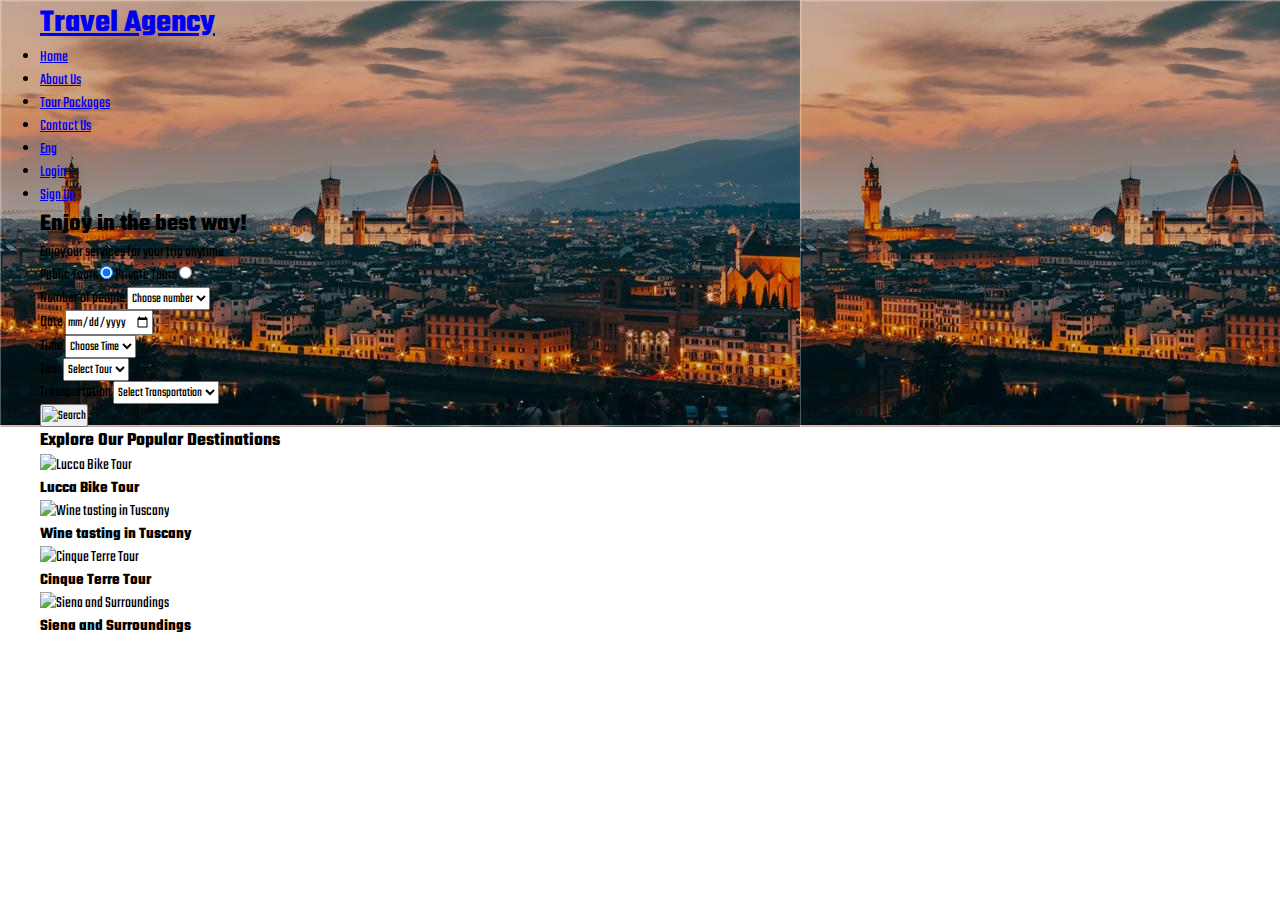
==== index.html @ 4e0f56a0 "4ta" ====
<!DOCTYPE html>
<html>
<head>
    <title>Travel Agency</title>
    <link rel="stylesheet" href="index.css">
    <link rel="preconnect" href="https://fonts.googleapis.com">
    <link rel="preconnect" href="https://fonts.gstatic.com" crossorigin>
    <link href="https://fonts.googleapis.com/css2?family=Teko:wght@300..700&display=swap" rel="stylesheet">
</head>
<body>
    <div id="background">    
    <header>
        <div class="container">
            <h1><a href="#">Travel Agency</a></h1>
            <nav>
                <ul>
                    <li><a href="#">Home</a></li>
                    <li><a href="#">About Us</a></li>
                    <li><a href="#">Tour Packages</a></li>
                    <li><a href="#">Contact Us</a></li>
                    <li><a href="#">Eng</a></li>
                    <li><a href="#">Login</a></li>
                    <li><a href="#" class="signup">Sign Up</a></li>
                </ul>
            </nav>
        </div>
    </header>

    <section class="hero">
        <div class="container">
            <h2>Enjoy in the best way!</h2>
            <p>Enjoy our services for your trip anytime</p>
            <div class="search-bar">
                <div class="search-option">
                    <label for="tour-type">Public Tours</label>
                    <input type="radio" name="tour-type" id="tour-type" checked>
                    <label for="tour-type">Private Tours</label>
                    <input type="radio" name="tour-type" id="tour-type"> 
                </div>
                <div class="search-option">
                    <label for="people">Number of people</label>
                    <select id="people">
                        <option value="">Choose number</option>
                    </select>
                </div>
                <div class="search-option">
                    <label for="date">Date</label>
                    <input type="date" id="date">
                </div>
                <div class="search-option">
                    <label for="time">Time</label>
                    <select id="time">
                        <option value="">Choose Time</option>
                    </select>
                </div>
                <div class="search-option">
                    <label for="tour">Tour</label>
                    <select id="tour">
                        <option value="">Select Tour</option>
                    </select>
                </div>
                <div class="search-option">
                    <label for="transport">Transportation</label>
                    <select id="transport">
                        <option value="">Select Transportation</option>
                    </select>
                </div>
                <button type="submit"><img src="search-icon.png" alt="Search"></button> 
            </div>
        </div>
    </section>
</div>

    <section class="destinations">
        <div class="container">
            <h3>Explore Our Popular Destinations</h3>
            <div class="destination-grid">
                <div class="destination">
                    <img src="lucca-bike-tour.jpg" alt="Lucca Bike Tour">
                    <h4>Lucca Bike Tour</h4>
                </div>
                <div class="destination">
                    <img src="wine-tasting.jpg" alt="Wine tasting in Tuscany">
                    <h4>Wine tasting in Tuscany</h4>
                </div>
                <div class="destination">
                    <img src="cinque-terre.jpg" alt="Cinque Terre Tour">
                    <h4>Cinque Terre Tour</h4>
                </div>
                <div class="destination">
                    <img src="siena.jpg" alt="Siena and Surroundings">
                    <h4>Siena and Surroundings</h4>
                </div>
            </div>
        </div>
    </section>

    <footer>
        </footer>
</body>
</html>
---- index.css ----
@import url('https://fonts.googleapis.com/css2?family=Teko:wght@300..700&display=swap');
*{
    padding: 0;
    margin: 0;
}

#background{
    background-image: url("img/background.png");
    background-size: auto;
    
}
 *{
    font-family: "Teko", sans-serif;
    font-optical-sizing: auto;
    font-weight: <weight>;
    font-style: normal;
  }

*body {
    font-family: 'Teko', sans-serif;
    margin: 0;
}
.background{
    background-image: url('img\background.png');
    background-image: url('C:\Users\Estudiantes\Desktop\Carlos Velásquez 3rd year\Tuscanya\img\background.png');
    background-size: cover;
    background-position: center;
    height: 100vh;
    margin: 0;
}
.container {
    max-width: 1200px;
    margin: 0 auto;
    padding: 0}
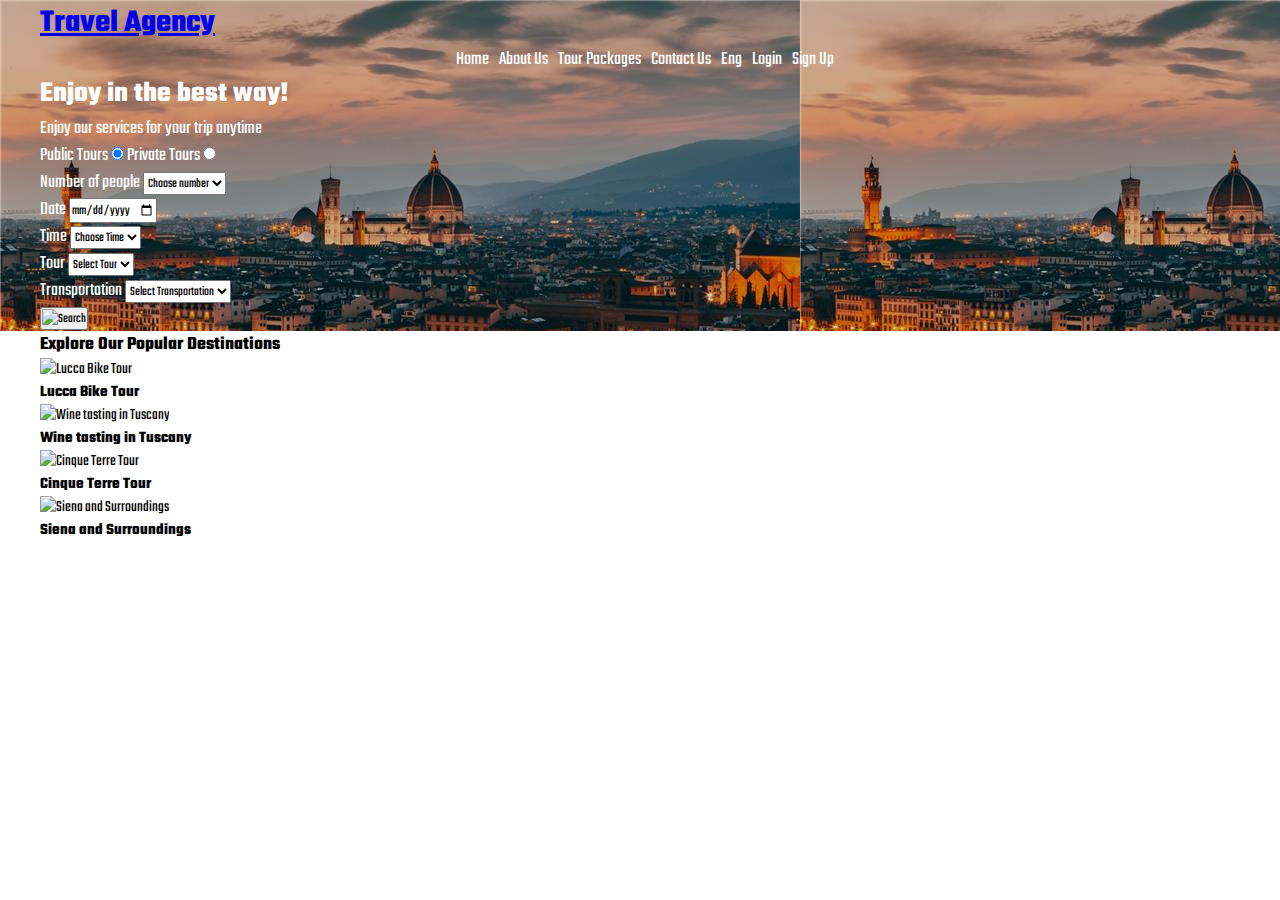
==== commit 584fa490: "5ta" ====
--- a/index.html
+++ b/index.html
@@ -1,11 +1,13 @@
 <!DOCTYPE html>
 <html>
 <head>
+    <div id="header">
     <title>Travel Agency</title>
     <link rel="stylesheet" href="index.css">
     <link rel="preconnect" href="https://fonts.googleapis.com">
     <link rel="preconnect" href="https://fonts.gstatic.com" crossorigin>
     <link href="https://fonts.googleapis.com/css2?family=Teko:wght@300..700&display=swap" rel="stylesheet">
+    </div>
 </head>
 <body>
     <div id="background">    
@@ -14,13 +16,13 @@
             <h1><a href="#">Travel Agency</a></h1>
             <nav>
                 <ul>
-                    <li><a href="#">Home</a></li>
-                    <li><a href="#">About Us</a></li>
-                    <li><a href="#">Tour Packages</a></li>
-                    <li><a href="#">Contact Us</a></li>
-                    <li><a href="#">Eng</a></li>
-                    <li><a href="#">Login</a></li>
-                    <li><a href="#" class="signup">Sign Up</a></li>
+                    <li>Home</li>
+                    <li>About Us</li>
+                    <li>Tour Packages</li>
+                    <li>Contact Us</li>
+                    <li>Eng</li>
+                    <li>Login</li>
+                    <li>Sign Up</li>
                 </ul>
             </nav>
         </div>
--- a/index.css
+++ b/index.css
@@ -3,16 +3,38 @@
     padding: 0;
     margin: 0;
 }
+#header{
+    color:#ffffff;
+    opacity: 0.5;
+
+}
+
 
 #background{
     background-image: url("img/background.png");
     background-size: auto;
     
 }
+.hero{
+    font-size: larger;
+    color: #ffffff;
+}
+.container ul {
+    list-style-type: none;
+    padding: 0;
+    margin: 0;
+    color: #ffffff;
+    display: flex; 
+    justify-content:center;
+    font-size: larger;
+}
+.container li {
+    margin-left: 10px; /* Espacio entre los elementos */
+}
  *{
     font-family: "Teko", sans-serif;
     font-optical-sizing: auto;
-    font-weight: <weight>;
+    font-weight: weight;
     font-style: normal;
   }
 
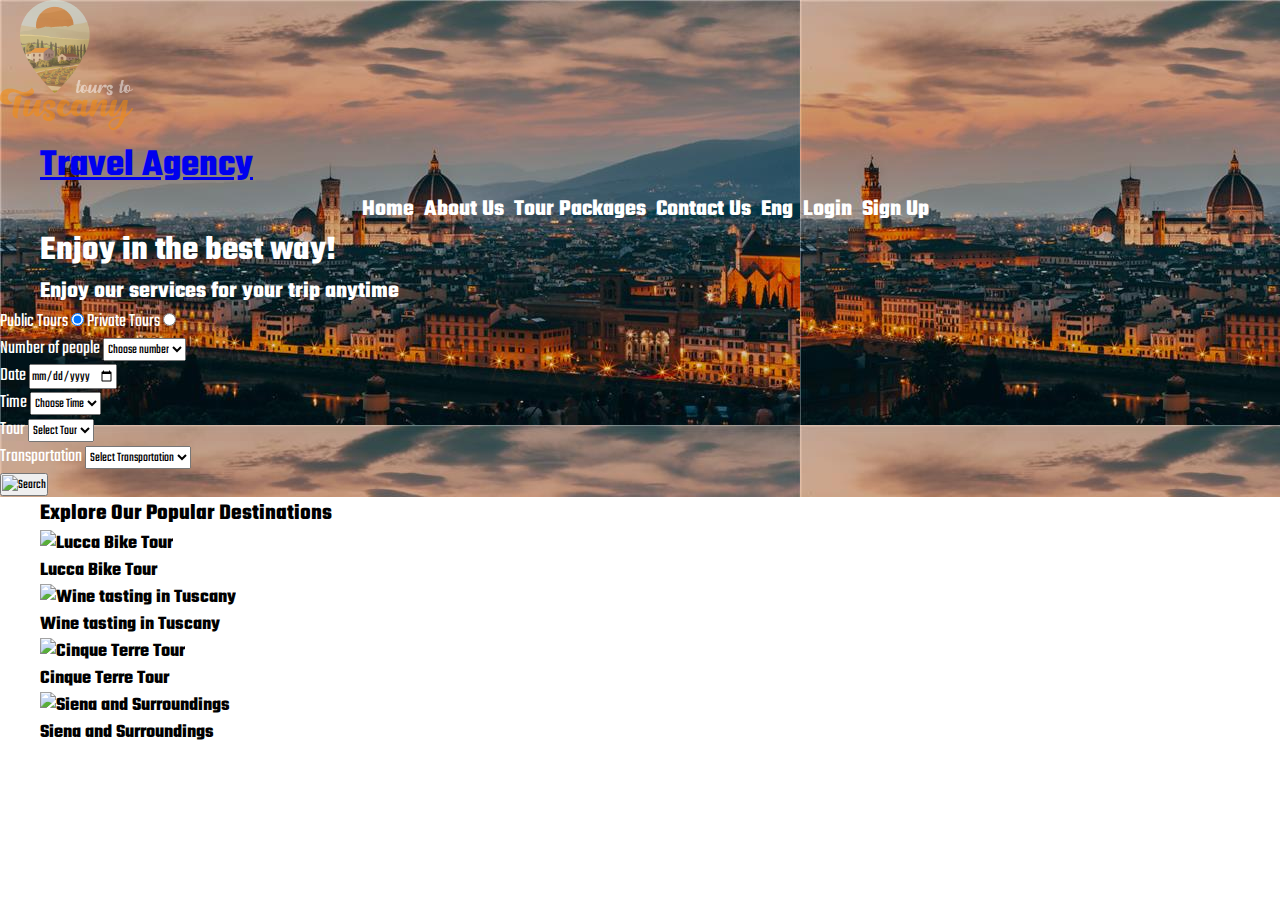
==== commit f9629872: "Nose" ====
--- a/index.html
+++ b/index.html
@@ -1,7 +1,10 @@
 <!DOCTYPE html>
 <html>
 <head>
+    <div id="background">    
     <div id="header">
+
+    <img src="img/logo.png" alt="Logo">
     <title>Travel Agency</title>
     <link rel="stylesheet" href="index.css">
     <link rel="preconnect" href="https://fonts.googleapis.com">
@@ -10,7 +13,7 @@
     </div>
 </head>
 <body>
-    <div id="background">    
+      
     <header>
         <div class="container">
             <h1><a href="#">Travel Agency</a></h1>
@@ -32,6 +35,7 @@
         <div class="container">
             <h2>Enjoy in the best way!</h2>
             <p>Enjoy our services for your trip anytime</p>
+            </div>
             <div class="search-bar">
                 <div class="search-option">
                     <label for="tour-type">Public Tours</label>
--- a/index.css
+++ b/index.css
@@ -8,13 +8,22 @@
     opacity: 0.5;
 
 }
-
+#login{
+    justify-content: right;
+    padding: 0;
+    margin: 0;
+    color: #ffffff;
+   
+    font-size: larger;
+}
 
 #background{
     background-image: url("img/background.png");
     background-size: auto;
     
+    
 }
+
 .hero{
     font-size: larger;
     color: #ffffff;
@@ -42,16 +51,30 @@
     font-family: 'Teko', sans-serif;
     margin: 0;
 }
-.background{
-    background-image: url('img\background.png');
-    background-image: url('C:\Users\Estudiantes\Desktop\Carlos Velásquez 3rd year\Tuscanya\img\background.png');
-    background-size: cover;
-    background-position: center;
-    height: 100vh;
-    margin: 0;
-}
+
+
 .container {
     max-width: 1200px;
     margin: 0 auto;
+    font-size: larger;
+    font-weight: bold;
+    justify-content: center;
     padding: 0}
-    
+    #search-option{
+    width: 300px;
+    height: 200px;
+    background-color: #f0f0f0;
+    border-radius: 15px;
+    box-shadow: 0 4px 8px rgba(0, 0, 0, 0.1);
+    transition: transform 0.3s, box-shadow 0.3s;
+    display: flex;
+    align-items: center;
+    justify-content: center;
+    font-family: Arial, sans-serif;
+    color: #333;
+    margin: 50px auto;
+}
+.contenedor:hover {
+    transform: scale(1.05);
+    box-shadow: 0 8px 16px rgba(0, 0, 0, 0.2);
+}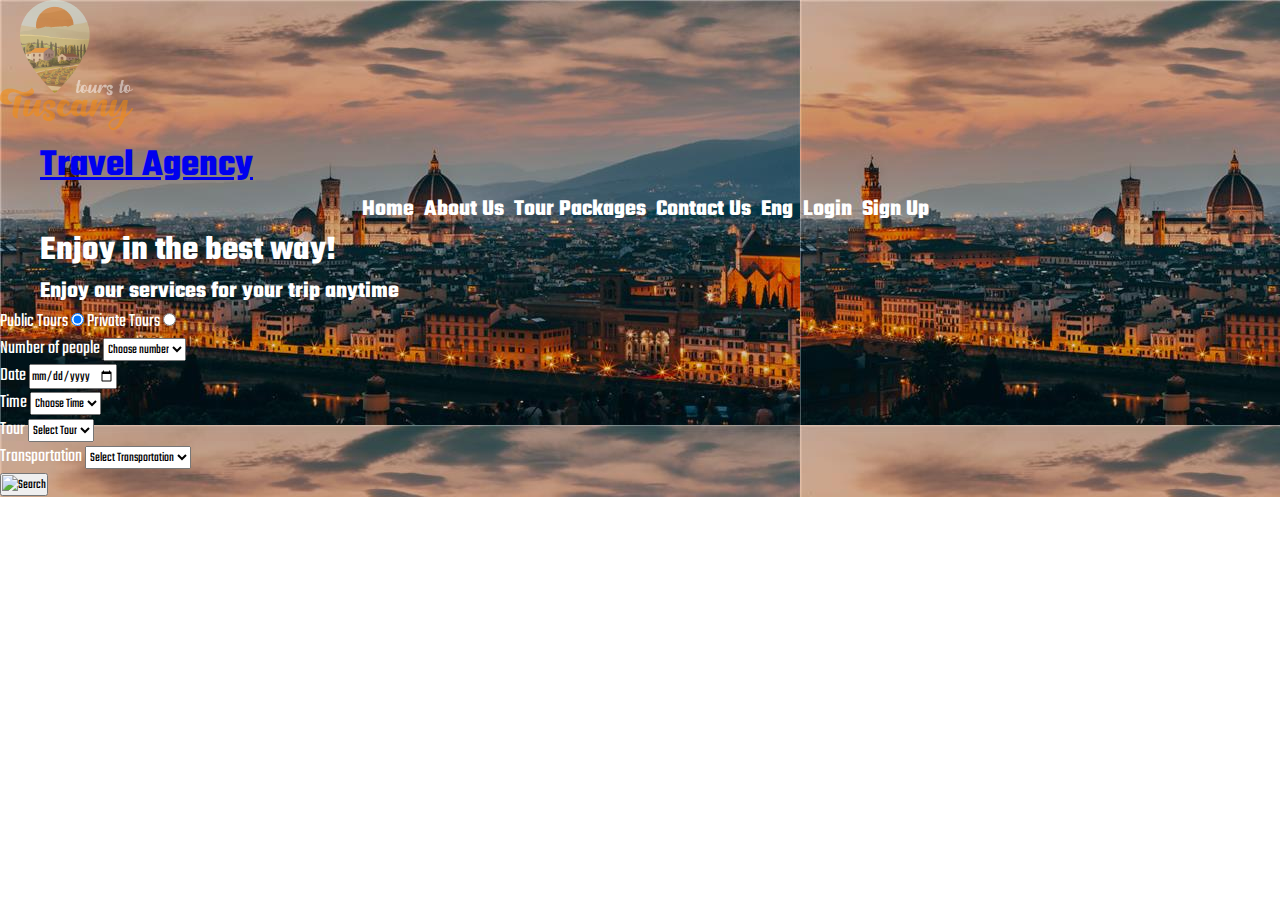
==== commit 52353dc1: "opa" ====
--- a/index.html
+++ b/index.html
@@ -76,32 +76,5 @@
         </div>
     </section>
 </div>
-
-    <section class="destinations">
-        <div class="container">
-            <h3>Explore Our Popular Destinations</h3>
-            <div class="destination-grid">
-                <div class="destination">
-                    <img src="lucca-bike-tour.jpg" alt="Lucca Bike Tour">
-                    <h4>Lucca Bike Tour</h4>
-                </div>
-                <div class="destination">
-                    <img src="wine-tasting.jpg" alt="Wine tasting in Tuscany">
-                    <h4>Wine tasting in Tuscany</h4>
-                </div>
-                <div class="destination">
-                    <img src="cinque-terre.jpg" alt="Cinque Terre Tour">
-                    <h4>Cinque Terre Tour</h4>
-                </div>
-                <div class="destination">
-                    <img src="siena.jpg" alt="Siena and Surroundings">
-                    <h4>Siena and Surroundings</h4>
-                </div>
-            </div>
-        </div>
-    </section>
-
-    <footer>
-        </footer>
 </body>
 </html>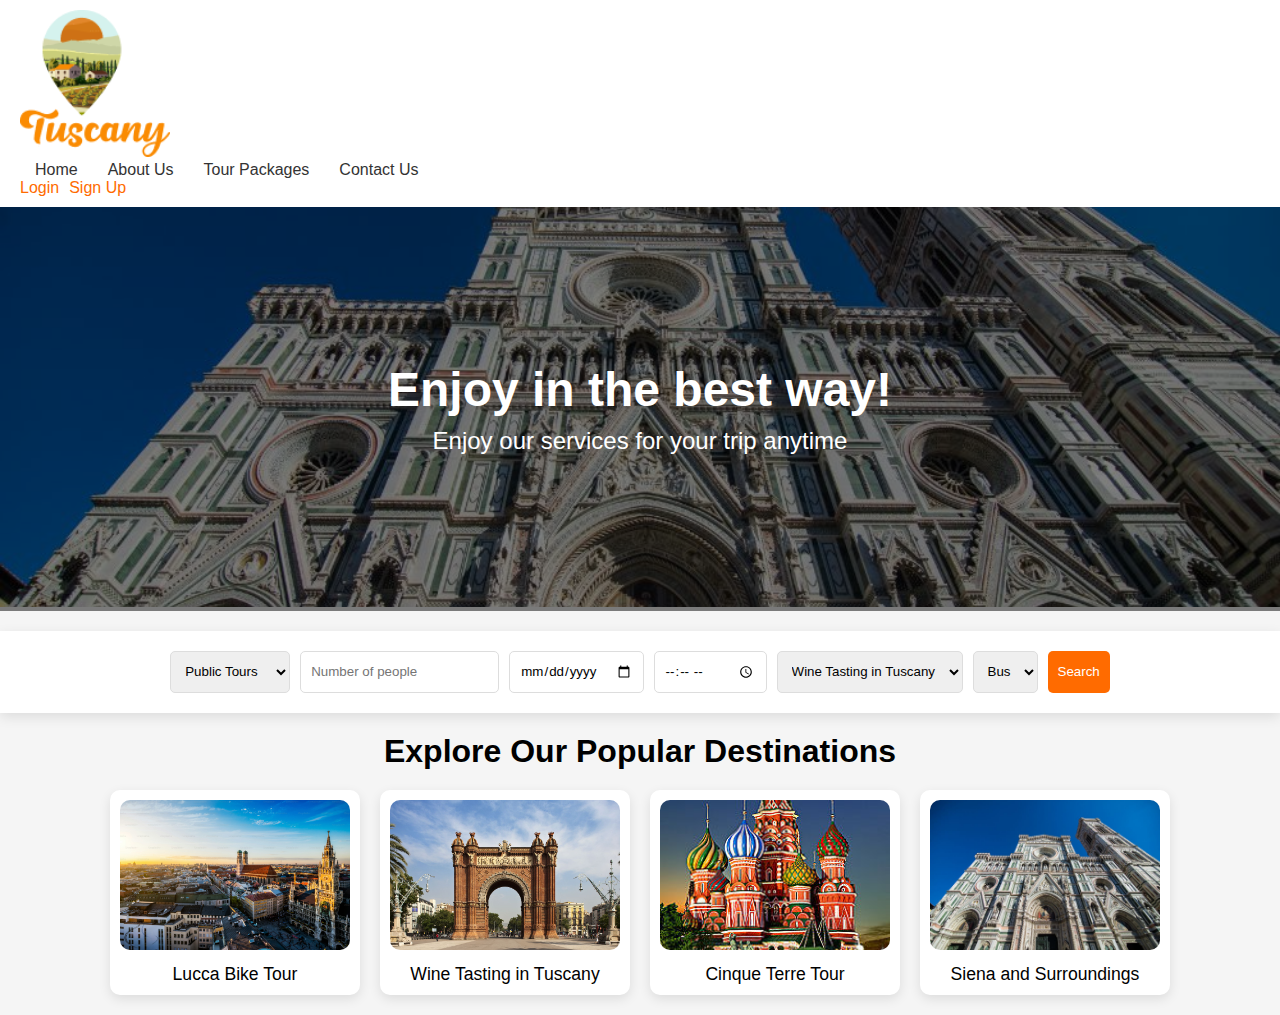
==== commit b23f6b6c: "Ultima" ====
--- a/index.html
+++ b/index.html
@@ -1,80 +1,117 @@
 <!DOCTYPE html>
-<html>
+<html lang="es">
 <head>
-    <div id="background">    
-    <div id="header">
-
-    <img src="img/logo.png" alt="Logo">
-    <title>Travel Agency</title>
+    <meta charset="UTF-8">
+    <meta name="viewport" content="width=device-width, initial-scale=1.0">
+    <title>Tour Website</title>
     <link rel="stylesheet" href="index.css">
-    <link rel="preconnect" href="https://fonts.googleapis.com">
-    <link rel="preconnect" href="https://fonts.gstatic.com" crossorigin>
-    <link href="https://fonts.googleapis.com/css2?family=Teko:wght@300..700&display=swap" rel="stylesheet">
-    </div>
 </head>
 <body>
-      
+
+
+
+
     <header>
-        <div class="container">
-            <h1><a href="#">Travel Agency</a></h1>
+        <div class="navbar">
+            <div class="logo">
+                <!-- logo -->
+                <img src="img/logo.png" alt="Logo">
+            </div>
             <nav>
                 <ul>
-                    <li>Home</li>
-                    <li>About Us</li>
-                    <li>Tour Packages</li>
-                    <li>Contact Us</li>
-                    <li>Eng</li>
-                    <li>Login</li>
-                    <li>Sign Up</li>
+                    <li><a href="#">Home</a></li>
+                    <li><a href="#">About Us</a></li>
+                    <li><a href="#">Tour Packages</a></li>
+                    <li><a href="#">Contact Us</a></li>
                 </ul>
             </nav>
+            <div class="auth-links">
+                <a href="#">Login</a>
+                <a href="#">Sign Up</a>
+            </div>
         </div>
     </header>
 
     <section class="hero">
-        <div class="container">
-            <h2>Enjoy in the best way!</h2>
+        
+        <div class="hero-overlay">
+            <h1>Enjoy in the best way!</h1>
             <p>Enjoy our services for your trip anytime</p>
+        </div>
+    
+        <img src="img/que-ver-en-florencia-duomo.jpg" alt="Florencia" class="hero-image">
+    </section>
+
+   
+    <section class="search-bar">
+        <form action="#">
+            <select name="tour-type">
+                <option value="public">Public Tours</option>
+                <option value="private">Private Tours</option>
+            </select>
+
+
+
+            <input type="number" name="people" placeholder="Number of people">
+            <input type="date" name="date">
+            <input type="time" name="time">
+            <select name="tour">
+
+
+
+
+                <option value="wine-tasting">Wine Tasting in Tuscany</option>
+                <option value="lucca-bike-tour">Lucca Bike Tour</option>
+                <option value="cinque-terre">Cinque Terre Tour</option>
+            </select>
+
+
+            
+            <select name="transportation">
+                <option value="bus">Bus</option>
+                <option value="car">Car</option>
+            </select>
+            <!--búsqueda -->
+            <button type="submit">Search</button>
+        </form>
+    </section>
+
+    
+    <section class="popular-destinations">
+        <h2>Explore Our Popular Destinations</h2>
+        <div class="destination-cards">
+        
+            <div class="card">
+                <img src="img/premium_photo-1661962364008-85ad40328d89.jpeg" alt="Lucca Bike Tour">
+                <p>Lucca Bike Tour</p>
             </div>
-            <div class="search-bar">
-                <div class="search-option">
-                    <label for="tour-type">Public Tours</label>
-                    <input type="radio" name="tour-type" id="tour-type" checked>
-                    <label for="tour-type">Private Tours</label>
-                    <input type="radio" name="tour-type" id="tour-type"> 
-                </div>
-                <div class="search-option">
-                    <label for="people">Number of people</label>
-                    <select id="people">
-                        <option value="">Choose number</option>
-                    </select>
-                </div>
-                <div class="search-option">
-                    <label for="date">Date</label>
-                    <input type="date" id="date">
-                </div>
-                <div class="search-option">
-                    <label for="time">Time</label>
-                    <select id="time">
-                        <option value="">Choose Time</option>
-                    </select>
-                </div>
-                <div class="search-option">
-                    <label for="tour">Tour</label>
-                    <select id="tour">
-                        <option value="">Select Tour</option>
-                    </select>
-                </div>
-                <div class="search-option">
-                    <label for="transport">Transportation</label>
-                    <select id="transport">
-                        <option value="">Select Transportation</option>
-                    </select>
-                </div>
-                <button type="submit"><img src="search-icon.png" alt="Search"></button> 
+        
+            <div class="card">
+                <img src="img/arc-de-triomf.jpg" alt="Wine Tasting in Tuscany">
+                <p>Wine Tasting in Tuscany</p>
+            </div>
+            
+            <div class="card">
+                <img src="img/220px-1_Saint_Basils_Cathedral.jpg" alt="Cinque Terre Tour">
+                <p>Cinque Terre Tour</p>
+            </div>
+        
+            <div class="card">
+                <img src="img/que-ver-en-florencia-duomo.jpg" alt="Siena and Surroundings">
+                <p>Siena and Surroundings</p>
             </div>
         </div>
+
+
+
     </section>
-</div>
+
+
+
+
+
 </body>
-</html>+
+
+
+</html>
--- a/index.css
+++ b/index.css
@@ -1,80 +1,179 @@
-@import url('https://fonts.googleapis.com/css2?family=Teko:wght@300..700&display=swap');
-*{
+* {
+    margin: 0;
     padding: 0;
-    margin: 0;
+    box-sizing: border-box;
+    font-family: Arial, sans-serif;
 }
-#header{
-    color:#ffffff;
-    opacity: 0.5;
+
+body {
+    background-color: #f5f5f5;
+}
+
+
+header {
+    background-color: #fff;
+    padding: 10px 20px;
+    display: flex;
+    justify-content: space-between;
+    align-items: center;
+    box-shadow: 0px 4px 12px rgba(0, 0, 0, 0.1);
+}
+
+.logo img {
+    width: 150px;
+}
+
+
+
+nav {
+    flex-grow: 1;
+    display: flex;
+    justify-content: center; 
+
+
 
 }
-#login{
-    justify-content: right;
+
+nav ul {
+    display: flex;
+    list-style: none;
     padding: 0;
-    margin: 0;
-    color: #ffffff;
-   
-    font-size: larger;
-}
 
-#background{
-    background-image: url("img/background.png");
-    background-size: auto;
-    
-    
-}
-
-.hero{
-    font-size: larger;
-    color: #ffffff;
-}
-.container ul {
-    list-style-type: none;
-    padding: 0;
-    margin: 0;
-    color: #ffffff;
-    display: flex; 
-    justify-content:center;
-    font-size: larger;
-}
-.container li {
-    margin-left: 10px; /* Espacio entre los elementos */
-}
- *{
-    font-family: "Teko", sans-serif;
-    font-optical-sizing: auto;
-    font-weight: weight;
-    font-style: normal;
-  }
-
-*body {
-    font-family: 'Teko', sans-serif;
     margin: 0;
 }
 
+nav ul li {
+    margin: 0 15px;
 
-.container {
-    max-width: 1200px;
-    margin: 0 auto;
-    font-size: larger;
-    font-weight: bold;
+
+}
+
+nav ul li a {
+    text-decoration: none;
+    color: #333;
+}
+
+
+
+.auth-links {
+    display: flex;
+    gap: 10px;
+}
+
+.auth-links a {
+    text-decoration: none;
+    color: #ff6b00;
+}
+
+
+
+.hero {
+    position: relative;
+    text-align: center;
+    color: white;
+}
+
+.hero-image {
+    width: 100%;
+    height: 400px;
+    object-fit: cover;
+}
+
+.hero-overlay {
+    position: absolute;
+    top: 0;
+    left: 0;
+    right: 0;
+    bottom: 0;
+    display: flex;
+    flex-direction: column;
     justify-content: center;
-    padding: 0}
-    #search-option{
-    width: 300px;
-    height: 200px;
-    background-color: #f0f0f0;
-    border-radius: 15px;
-    box-shadow: 0 4px 8px rgba(0, 0, 0, 0.1);
-    transition: transform 0.3s, box-shadow 0.3s;
+    align-items: center;
+    background: rgba(0, 0, 0, 0.5);
+}
+
+.hero h1 {
+    font-size: 3em;
+    margin-bottom: 10px;
+}
+
+.hero p {
+    font-size: 1.5em;
+}
+
+
+
+
+.search-bar {
+    background-color: #fff;
+    padding: 20px;
+    margin: 20px 0;
+    box-shadow: 0px 4px 12px rgba(0, 0, 0, 0.1);
     display: flex;
-    align-items: center;
     justify-content: center;
-    font-family: Arial, sans-serif;
-    color: #333;
-    margin: 50px auto;
 }
-.contenedor:hover {
-    transform: scale(1.05);
-    box-shadow: 0 8px 16px rgba(0, 0, 0, 0.2);
-}+
+.search-bar form {
+    display: flex;
+    gap: 10px;
+}
+
+.search-bar select,
+.search-bar input,
+.search-bar button {
+    padding: 10px;
+    border: 1px solid #ddd;
+    border-radius: 5px;
+}
+
+.search-bar button {
+    background-color: #ff6b00;
+    color: #fff;
+    border: none;
+    cursor: pointer;
+}
+
+.search-bar button:hover {
+    background-color: #e65a00;
+}
+
+
+
+
+.popular-destinations {
+    text-align: center;
+    margin: 20px 0;
+}
+
+.popular-destinations h2 {
+    font-size: 2em;
+    margin-bottom: 20px;
+}
+
+.destination-cards {
+    display: flex;
+    justify-content: center;
+    gap: 20px;
+    flex-wrap: wrap;
+}
+
+.card {
+    background-color: #fff;
+    border-radius: 10px;
+    box-shadow: 0px 4px 12px rgba(0, 0, 0, 0.1);
+    width: 250px;
+    padding: 10px;
+    text-align: center;
+}
+
+.card img {
+    width: 100%;
+    height: 150px;
+    object-fit: cover;
+    border-radius: 10px;
+}
+
+.card p {
+    margin-top: 10px;
+    font-size: 1.1em;
+}
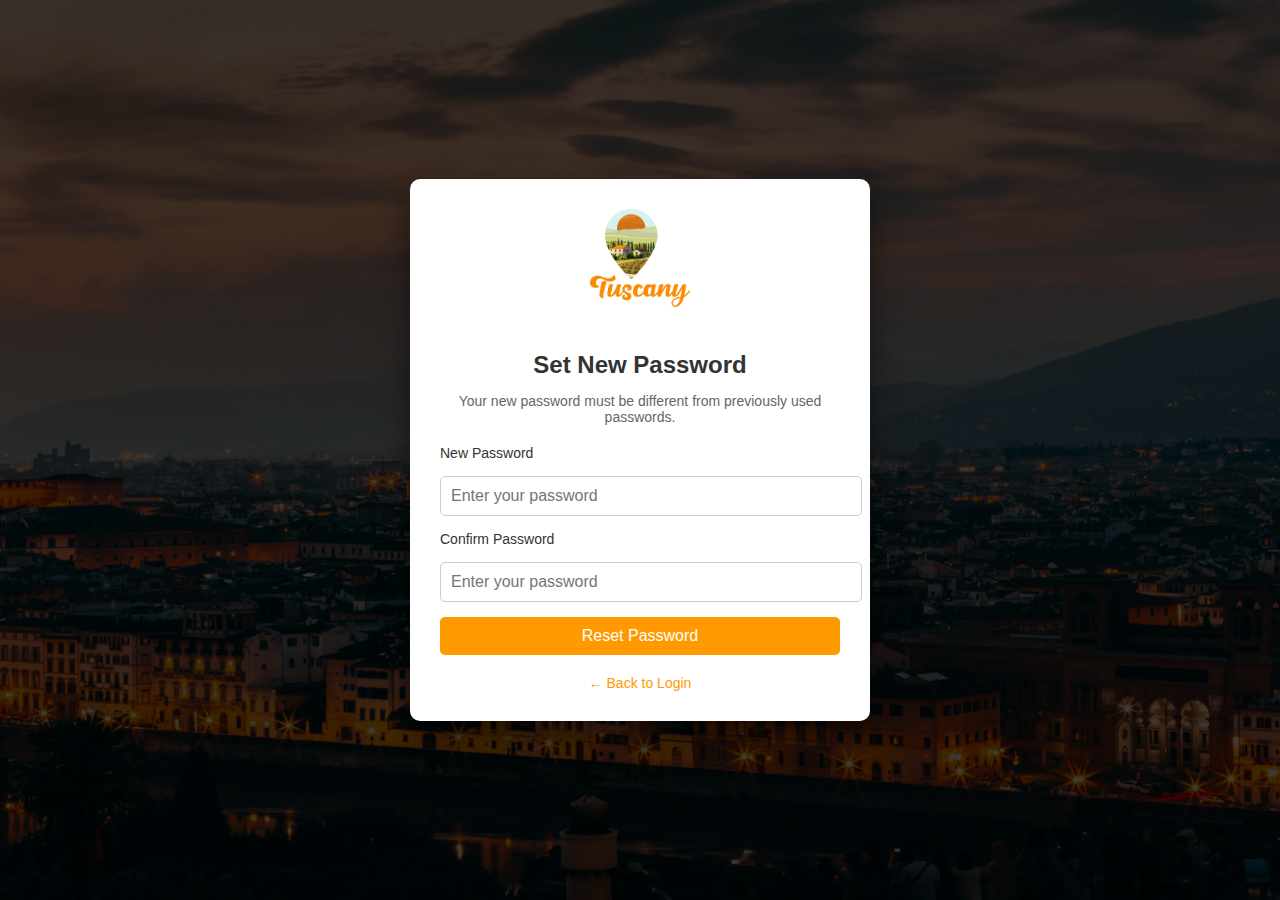
==== commit 0439b91f: "Jabón lo hizo" ====
--- a/index.html
+++ b/index.html
@@ -1,117 +1,32 @@
 <!DOCTYPE html>
-<html lang="es">
+<html lang="en">
 <head>
     <meta charset="UTF-8">
     <meta name="viewport" content="width=device-width, initial-scale=1.0">
-    <title>Tour Website</title>
-    <link rel="stylesheet" href="index.css">
+    <title>Reset Password</title>
+    <link rel="stylesheet" href="css/styles.css">
 </head>
 <body>
-
-
-
-
-    <header>
-        <div class="navbar">
+    <div class="container">
+        <img src="img/background.png" alt="Background Image" class="background-image">
+        <div class="overlay"></div>
+        <div class="reset-password-box">
             <div class="logo">
-                <!-- logo -->
                 <img src="img/logo.png" alt="Logo">
             </div>
-            <nav>
-                <ul>
-                    <li><a href="#">Home</a></li>
-                    <li><a href="#">About Us</a></li>
-                    <li><a href="#">Tour Packages</a></li>
-                    <li><a href="#">Contact Us</a></li>
-                </ul>
-            </nav>
-            <div class="auth-links">
-                <a href="#">Login</a>
-                <a href="#">Sign Up</a>
-            </div>
+            <h2>Set New Password</h2>
+            <p>Your new password must be different from previously used passwords.</p>
+            <form action="#" method="post">
+                <label for="new-password">New Password</label>
+                <input type="password" id="new-password" placeholder="Enter your password" required>
+                
+                <label for="confirm-password">Confirm Password</label>
+                <input type="password" id="confirm-password" placeholder="Enter your password" required>
+                
+                <button type="submit">Reset Password</button>
+            </form>
+            <a href="#" class="back-to-login">← Back to Login</a>
         </div>
-    </header>
-
-    <section class="hero">
-        
-        <div class="hero-overlay">
-            <h1>Enjoy in the best way!</h1>
-            <p>Enjoy our services for your trip anytime</p>
-        </div>
-    
-        <img src="img/que-ver-en-florencia-duomo.jpg" alt="Florencia" class="hero-image">
-    </section>
-
-   
-    <section class="search-bar">
-        <form action="#">
-            <select name="tour-type">
-                <option value="public">Public Tours</option>
-                <option value="private">Private Tours</option>
-            </select>
-
-
-
-            <input type="number" name="people" placeholder="Number of people">
-            <input type="date" name="date">
-            <input type="time" name="time">
-            <select name="tour">
-
-
-
-
-                <option value="wine-tasting">Wine Tasting in Tuscany</option>
-                <option value="lucca-bike-tour">Lucca Bike Tour</option>
-                <option value="cinque-terre">Cinque Terre Tour</option>
-            </select>
-
-
-            
-            <select name="transportation">
-                <option value="bus">Bus</option>
-                <option value="car">Car</option>
-            </select>
-            <!--búsqueda -->
-            <button type="submit">Search</button>
-        </form>
-    </section>
-
-    
-    <section class="popular-destinations">
-        <h2>Explore Our Popular Destinations</h2>
-        <div class="destination-cards">
-        
-            <div class="card">
-                <img src="img/premium_photo-1661962364008-85ad40328d89.jpeg" alt="Lucca Bike Tour">
-                <p>Lucca Bike Tour</p>
-            </div>
-        
-            <div class="card">
-                <img src="img/arc-de-triomf.jpg" alt="Wine Tasting in Tuscany">
-                <p>Wine Tasting in Tuscany</p>
-            </div>
-            
-            <div class="card">
-                <img src="img/220px-1_Saint_Basils_Cathedral.jpg" alt="Cinque Terre Tour">
-                <p>Cinque Terre Tour</p>
-            </div>
-        
-            <div class="card">
-                <img src="img/que-ver-en-florencia-duomo.jpg" alt="Siena and Surroundings">
-                <p>Siena and Surroundings</p>
-            </div>
-        </div>
-
-
-
-    </section>
-
-
-
-
-
+    </div>
 </body>
-
-
-
-</html>
+</html>--- a/css/styles.css
+++ b/css/styles.css
@@ -0,0 +1,116 @@
+body {
+    font-family: 'Arial', sans-serif;
+    margin: 0;
+    padding: 0;
+    height: 100vh;
+    display: flex;
+    justify-content: center;
+    align-items: center;
+    position: relative;
+}
+
+.background-image {
+    position: absolute;
+    top: 0;
+    left: 0;
+    width: 100%;
+    height: 100%;
+    object-fit: cover; /* Ajusta la imagen a la pantalla */
+    z-index: 0;
+}
+
+.overlay {
+    position: absolute;
+    top: 0;
+    left: 0;
+    width: 100%;
+    height: 100%;
+    background: rgba(0, 0, 0, 0.7); /* Sombra frontal */
+    z-index: 1;
+}
+
+.container {
+    position: relative;
+    z-index: 2;
+    display: flex;
+    justify-content: center;
+    align-items: center;
+    width: 100%;
+    height: 100%;
+}
+
+.reset-password-box {
+    background-color: white;
+    padding: 30px;
+    border-radius: 10px;
+    box-shadow: 0 10px 30px rgba(0, 0, 0, 0.5);
+    text-align: center;
+    width: 400px;
+    position: relative;
+    z-index: 2;
+}
+
+.logo img {
+    width: 100px;
+    margin-bottom: 20px;
+}
+
+h2 {
+    font-size: 24px;
+    margin-bottom: 10px;
+    color: #333;
+}
+
+p {
+    font-size: 14px;
+    margin-bottom: 20px;
+    color: #666;
+}
+
+form {
+    display: flex;
+    flex-direction: column;
+    gap: 15px;
+}
+
+label {
+    text-align: left;
+    font-size: 14px;
+    color: #333;
+}
+
+input {
+    padding: 10px;
+    font-size: 16px;
+    border: 1px solid #ccc;
+    border-radius: 5px;
+    width: 100%;
+}
+
+button {
+    padding: 10px;
+    font-size: 16px;
+    background-color: #ff9900;
+    border: none;
+    border-radius: 5px;
+    color: white;
+    cursor: pointer;
+    transition: background-color 0.3s ease;
+}
+
+button:hover {
+    background-color: #cc7a00;
+}
+
+.back-to-login {
+    display: block;
+    margin-top: 20px;
+    font-size: 14px;
+    color: #ff9900;
+    text-decoration: none;
+    transition: color 0.3s ease;
+}
+
+.back-to-login:hover {
+    color: #cc7a00;
+}
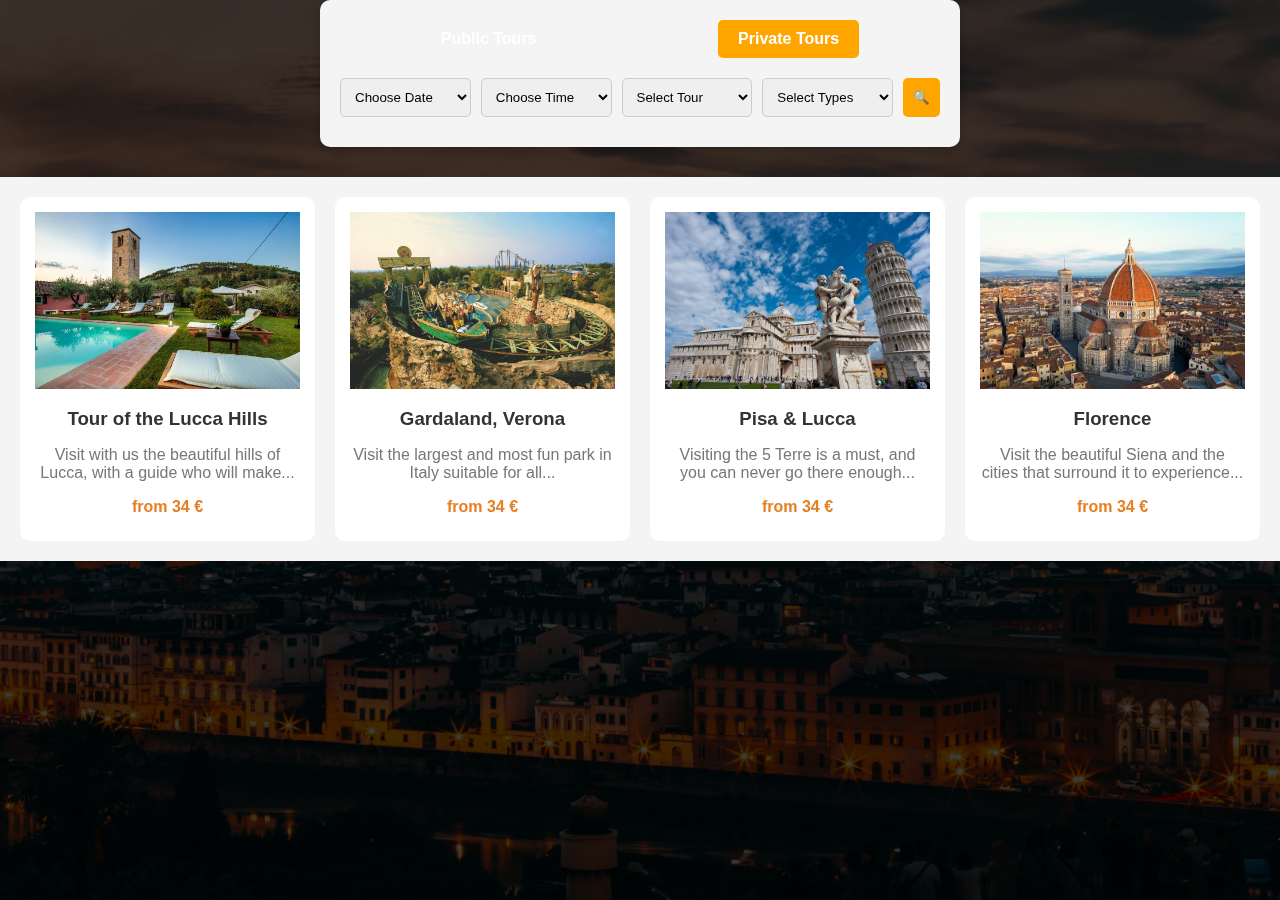
==== commit 783d8368: "Good?" ====
--- a/index.html
+++ b/index.html
@@ -3,30 +3,87 @@
 <head>
     <meta charset="UTF-8">
     <meta name="viewport" content="width=device-width, initial-scale=1.0">
-    <title>Reset Password</title>
+    <title>Combined Tour Search</title>
     <link rel="stylesheet" href="css/styles.css">
 </head>
 <body>
+
+    <!-- Imagen de fondo -->
+    <div class="background-wrapper">
+        <img src="img/background.png" alt="Background Image" class="background-img">
+        <div class="background-shadow"></div>
+    </div>
+
     <div class="container">
-        <img src="img/background.png" alt="Background Image" class="background-image">
-        <div class="overlay"></div>
-        <div class="reset-password-box">
-            <div class="logo">
-                <img src="img/logo.png" alt="Logo">
+        <!-- Primer código (arriba) -->
+        <div class="search-bar">
+            <div class="tabs">
+                <div class="tab" id="publicTab1">Public Tours</div>
+                <div class="tab active" id="privateTab1">Private Tours</div>
             </div>
-            <h2>Set New Password</h2>
-            <p>Your new password must be different from previously used passwords.</p>
-            <form action="#" method="post">
-                <label for="new-password">New Password</label>
-                <input type="password" id="new-password" placeholder="Enter your password" required>
-                
-                <label for="confirm-password">Confirm Password</label>
-                <input type="password" id="confirm-password" placeholder="Enter your password" required>
-                
-                <button type="submit">Reset Password</button>
-            </form>
-            <a href="#" class="back-to-login">← Back to Login</a>
+            
+            <div class="search-fields">
+                <select name="date1" id="date1">
+                    <option value="">Choose Date</option>
+                </select>
+                <select name="time1" id="time1">
+                    <option value="">Choose Time</option>
+                </select>
+                <select name="tour1" id="tour1">
+                    <option value="">Select Tour</option>
+                </select>
+                <select name="type1" id="type1">
+                    <option value="">Select Types</option>
+                </select>
+                <button class="search-btn">🔍</button>
+            </div>
+        </div>
+
+        <!-- Segundo código -->
+
+        <div class="tour-options">
+            <div class="tour">
+                <img src="img/the Lucca Hills.jpg" alt="Tour of the Lucca Hills">
+                <h3>Tour of the Lucca Hills</h3>
+                <p>Visit with us the beautiful hills of Lucca, with a guide who will make...</p>
+                <div class="price">from 34 €</div>
+            </div>
+            <div class="tour">
+                <img src="img/gardaland, verona.jpg" alt="Gardaland, Verona">
+                <h3>Gardaland, Verona</h3>
+                <p>Visit the largest and most fun park in Italy suitable for all...</p>
+                <div class="price">from 34 €</div>
+            </div>
+            <div class="tour">
+                <img src="img/Lucca.jpg" alt="Pisa & Lucca">
+                <h3>Pisa & Lucca</h3>
+                <p>Visiting the 5 Terre is a must, and you can never go there enough...</p>
+                <div class="price">from 34 €</div>
+            </div>
+            <div class="tour">
+                <img src="img/Florencia.jpg" alt="Florence">
+                <h3>Florence</h3>
+                <p>Visit the beautiful Siena and the cities that surround it to experience...</p>
+                <div class="price">from 34 €</div>
+            </div>
         </div>
     </div>
+
+    <script>
+        // Tab switching logic for first section
+        const publicTab1 = document.getElementById('publicTab1');
+        const privateTab1 = document.getElementById('privateTab1');
+
+        publicTab1.addEventListener('click', function () {
+            publicTab1.classList.add("active");
+            privateTab1.classList.remove('active');
+        });
+
+        privateTab1.addEventListener("click", function () {
+            privateTab1.classList.add("active");
+            publicTab1.classList.remove("active");
+        });
+    </script>
+
 </body>
-</html>+</html>
--- a/css/styles.css
+++ b/css/styles.css
@@ -1,116 +1,137 @@
+/* Estilos generales */
 body {
-    font-family: 'Arial', sans-serif;
+    font-family: Arial, sans-serif;
     margin: 0;
     padding: 0;
-    height: 100vh;
-    display: flex;
-    justify-content: center;
-    align-items: center;
+    color: #fff;
     position: relative;
+    overflow: hidden;
 }
 
-.background-image {
+.background-wrapper {
+    position: fixed;
+    top: 0;
+    left: 0;
+    width: 100%;
+    height: 100%;
+    z-index: -1; /* Para asegurarse de que esté detrás de todo el contenido */
+}
+
+.background-img {
+    width: 100%;
+    height: 100%;
+    object-fit: cover;
+    position: absolute;
+    top: 0;
+    left: 0;
+    z-index: -2;
+}
+
+.background-shadow {
     position: absolute;
     top: 0;
     left: 0;
     width: 100%;
     height: 100%;
-    object-fit: cover; /* Ajusta la imagen a la pantalla */
-    z-index: 0;
+    background-color: rgba(0, 0, 0, 0.7); /* Sombra más oscura */
+    z-index: -1;
 }
 
-.overlay {
-    position: absolute;
-    top: 0;
-    left: 0;
+.container {
+    z-index: 1;
+    display: flex;
+    flex-direction: column;
+    align-items: center;
+}
+
+/* Barra de búsqueda */
+.search-bar {
+    background-color: #f4f4f4;
+    padding: 20px;
+    border-radius: 10px;
+    box-shadow: 0px 4px 8px rgba(0, 0, 0, 0.2);
+    width: 600px;
+    text-align: center;
+    margin-bottom: 30px;
+}
+
+.tabs {
+    display: flex;
+    justify-content: space-around;
+    margin-bottom: 20px;
+}
+
+.tab {
+    padding: 10px 20px;
+    cursor: pointer;
+    font-weight: bold;
+}
+
+.tab.active {
+    background-color: orange;
+    color: #fff;
+    border-radius: 5px;
+}
+
+.search-fields {
+    display: flex;
+    justify-content: space-between;
+    gap: 10px;
+    margin-bottom: 10px;
+}
+
+.search-fields select {
+    padding: 10px;
     width: 100%;
-    height: 100%;
-    background: rgba(0, 0, 0, 0.7); /* Sombra frontal */
+    border-radius: 5px;
+    border: 1px solid #ccc;
+}
+
+.search-btn {
+    padding: 10px;
+    background-color: orange;
+    border: none;
+    color: white;
+    border-radius: 5px;
+    cursor: pointer;
+    width: 50px;
+}
+
+/* Sección de tours */
+.tour-options {
+    display: grid;
+    grid-template-columns: repeat(auto-fit, minmax(200px, 1fr));
+    gap: 20px;
+    padding: 20px;
+    background-color: #f4f4f4;
+    color: #333;
     z-index: 1;
 }
 
-.container {
-    position: relative;
-    z-index: 2;
-    display: flex;
-    justify-content: center;
-    align-items: center;
-    width: 100%;
-    height: 100%;
+.tour {
+    background-color: #fff;
+    border-radius: 10px;
+    overflow: hidden;
+    text-align: center;
+    padding: 15px;
 }
 
-.reset-password-box {
-    background-color: white;
-    padding: 30px;
-    border-radius: 10px;
-    box-shadow: 0 10px 30px rgba(0, 0, 0, 0.5);
-    text-align: center;
-    width: 400px;
-    position: relative;
-    z-index: 2;
+.tour img {
+    width: 100%;
+    height: auto;
 }
 
-.logo img {
-    width: 100px;
-    margin-bottom: 20px;
+.tour h3 {
+    margin: 15px 0 10px;
 }
 
-h2 {
-    font-size: 24px;
-    margin-bottom: 10px;
-    color: #333;
+.tour p {
+    color: #777;
 }
 
-p {
-    font-size: 14px;
-    margin-bottom: 20px;
-    color: #666;
+.tour .price {
+    color: #e67e22;
+    font-weight: bold;
+    margin: 10px 0;
 }
 
-form {
-    display: flex;
-    flex-direction: column;
-    gap: 15px;
-}
-
-label {
-    text-align: left;
-    font-size: 14px;
-    color: #333;
-}
-
-input {
-    padding: 10px;
-    font-size: 16px;
-    border: 1px solid #ccc;
-    border-radius: 5px;
-    width: 100%;
-}
-
-button {
-    padding: 10px;
-    font-size: 16px;
-    background-color: #ff9900;
-    border: none;
-    border-radius: 5px;
-    color: white;
-    cursor: pointer;
-    transition: background-color 0.3s ease;
-}
-
-button:hover {
-    background-color: #cc7a00;
-}
-
-.back-to-login {
-    display: block;
-    margin-top: 20px;
-    font-size: 14px;
-    color: #ff9900;
-    text-decoration: none;
-    transition: color 0.3s ease;
-}
-
-.back-to-login:hover {
-    color: #cc7a00;
-}
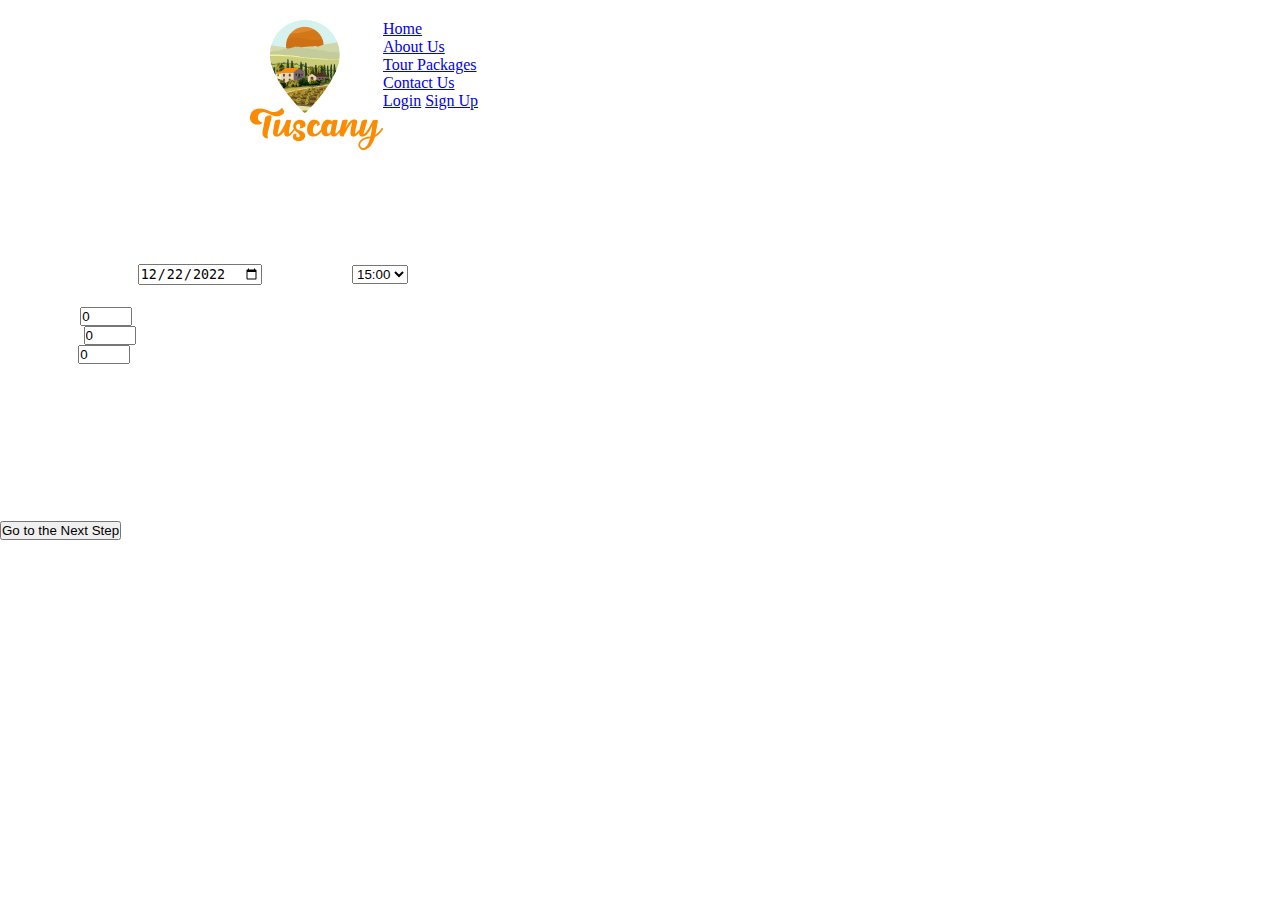
==== commit 511b2e82: "fin" ====
--- a/index.html
+++ b/index.html
@@ -3,87 +3,90 @@
 <head>
     <meta charset="UTF-8">
     <meta name="viewport" content="width=device-width, initial-scale=1.0">
-    <title>Combined Tour Search</title>
-    <link rel="stylesheet" href="css/styles.css">
+    <title>Booking - Wine Tasting in Tuscany</title>
+    <link rel="stylesheet" href="styles.css">
 </head>
 <body>
+    <header>
+        <div class="logo">
+            <img src="logo.png" alt="Tuscany Logo">
+            <h1>Tuscany</h1>
+        </div>
+        <nav>
+            <ul>
+                <li><a href="#">Home</a></li>
+                <li><a href="#">About Us</a></li>
+                <li><a href="#">Tour Packages</a></li>
+                <li><a href="#">Contact Us</a></li>
+            </ul>
+            <div class="login-signup">
+                <a href="#">Login</a>
+                <a href="#" class="signup">Sign Up</a>
+            </div>
+        </nav>
+    </header>
 
-    <!-- Imagen de fondo -->
-    <div class="background-wrapper">
-        <img src="img/background.png" alt="Background Image" class="background-img">
-        <div class="background-shadow"></div>
-    </div>
+    <main>
+        <section class="booking">
+            <div class="booking-steps">
+                <div class="step active">1. Booking Details</div>
+                <div class="step">2. Your Details</div>
+                <div class="step">3. Payment</div>
+            </div>
 
-    <div class="container">
-        <!-- Primer código (arriba) -->
-        <div class="search-bar">
-            <div class="tabs">
-                <div class="tab" id="publicTab1">Public Tours</div>
-                <div class="tab active" id="privateTab1">Private Tours</div>
+            <div class="booking-details">
+                <form>
+                    <label for="visit-date">When will you visit?</label>
+                    <input type="date" id="visit-date" name="visit-date" value="2022-12-22">
+
+                    <label for="visit-time">Which time?</label>
+                    <select id="visit-time" name="visit-time">
+                        <option value="15:00">15:00</option>
+                    </select>
+
+                    <h3>Select Your Tickets</h3>
+                    <div class="ticket-options">
+                        <div class="ticket-option">
+                            <label for="adult">Adult (18+)</label>
+                            <input type="number" id="adult" name="adult" min="0" max="10" value="0">
+                            <span>€34.00</span>
+                        </div>
+
+                        <div class="ticket-option">
+                            <label for="child">Child (6-17)</label>
+                            <input type="number" id="child" name="child" min="0" max="10" value="0">
+                            <span>€22.00</span>
+                        </div>
+
+                        <div class="ticket-option">
+                            <label for="infant">Infant (0-5)</label>
+                            <input type="number" id="infant" name="infant" min="0" max="10" value="0">
+                            <span>FREE</span>
+                        </div>
+                    </div>
+                </form>
             </div>
-            
-            <div class="search-fields">
-                <select name="date1" id="date1">
-                    <option value="">Choose Date</option>
-                </select>
-                <select name="time1" id="time1">
-                    <option value="">Choose Time</option>
-                </select>
-                <select name="tour1" id="tour1">
-                    <option value="">Select Tour</option>
-                </select>
-                <select name="type1" id="type1">
-                    <option value="">Select Types</option>
-                </select>
-                <button class="search-btn">🔍</button>
-            </div>
-        </div>
 
-        <!-- Segundo código -->
+            <aside class="ticket-overview">
+                <h2>Your Tickets Overview</h2>
+                <div class="overview-details">
+                    <p>Wine Tasting in Tuscany</p>
+                    <p><strong>Date:</strong> Fri, 22 Dec 2022</p>
+                    <p><strong>Time:</strong> 15:00</p>
+                </div>
+                <div class="summary">
+                    <p>2 Adult (18+): €64.00</p>
+                    <p>1 Child (6-17): €22.00</p>
+                    <p>1 Infant (0-5): €0.00</p>
+                </div>
+                <h3>Total Price: €86.00</h3>
+                <button class="next-step">Go to the Next Step</button>
+            </aside>
+        </section>
+    </main>
 
-        <div class="tour-options">
-            <div class="tour">
-                <img src="img/the Lucca Hills.jpg" alt="Tour of the Lucca Hills">
-                <h3>Tour of the Lucca Hills</h3>
-                <p>Visit with us the beautiful hills of Lucca, with a guide who will make...</p>
-                <div class="price">from 34 €</div>
-            </div>
-            <div class="tour">
-                <img src="img/gardaland, verona.jpg" alt="Gardaland, Verona">
-                <h3>Gardaland, Verona</h3>
-                <p>Visit the largest and most fun park in Italy suitable for all...</p>
-                <div class="price">from 34 €</div>
-            </div>
-            <div class="tour">
-                <img src="img/Lucca.jpg" alt="Pisa & Lucca">
-                <h3>Pisa & Lucca</h3>
-                <p>Visiting the 5 Terre is a must, and you can never go there enough...</p>
-                <div class="price">from 34 €</div>
-            </div>
-            <div class="tour">
-                <img src="img/Florencia.jpg" alt="Florence">
-                <h3>Florence</h3>
-                <p>Visit the beautiful Siena and the cities that surround it to experience...</p>
-                <div class="price">from 34 €</div>
-            </div>
-        </div>
-    </div>
-
-    <script>
-        // Tab switching logic for first section
-        const publicTab1 = document.getElementById('publicTab1');
-        const privateTab1 = document.getElementById('privateTab1');
-
-        publicTab1.addEventListener('click', function () {
-            publicTab1.classList.add("active");
-            privateTab1.classList.remove('active');
-        });
-
-        privateTab1.addEventListener("click", function () {
-            privateTab1.classList.add("active");
-            publicTab1.classList.remove("active");
-        });
-    </script>
-
+    <footer>
+        <p>&copy; 2024 Tuscany. All rights reserved.</p>
+    </footer>
 </body>
 </html>
--- a/styles.css
+++ b/styles.css
@@ -0,0 +1,122 @@
+* {
+    margin: 0;
+    padding: 0;
+    
+}
+
+body {
+    background-image: url(img/fondo.jpeg);
+    background-size: cover;
+    color: white;
+}
+
+header img {
+    width: 133px;
+    height: 130px;
+    top: 20px;
+    left: 250px;
+}
+header{
+    display: flex;
+    flex-direction: row;
+    width: 1,920px;
+    height: 170px;
+    padding-top: 20px;
+    padding-right: 250px;
+    padding-bottom: 20px;
+    padding-left: 250px;
+    background-color: rgba(255, 255, 255, 0.2);
+}
+
+.nav_date{
+   display: flex;
+   flex-direction: row;
+   padding: 35px;
+   width: 518px;
+   height: 27px;
+   gap: 40px;
+   color: white;
+}
+
+.nav_date li {
+    list-style: none;
+    margin: 0 15px;
+    color: #ffff;
+    font-size: 18px;
+    font-weight: 700;
+}
+
+.signing1{
+    margin-left: 150px;
+    color: white;
+}
+
+.signing{
+    margin-left: 150px;
+    padding: 10px 20px;
+    border-radius: 5px;
+    color: white;
+}
+
+.sub_title{
+    display: flex;
+    flex-direction: row;
+    margin-left: 20%;
+    margin-right: 20%;
+    list-style: none;
+    color: #000;
+    text-indent: 1em;
+    background: white;
+    border-radius: 10px;
+    padding: 20px;
+    box-shadow: 0 4px 6px rgba(0, 0, 0, 0.1);
+}
+
+.hero {
+    text-align: center;
+    margin-top: 10px;
+    color: hsl(0, 100%, 100%);
+}
+
+.hero h1 {
+    font-family: 'Pacifico', cursive;
+    font-size: 45px;
+    margin-bottom: 1px;
+}
+
+.hero p {
+    font-size: 24px;
+    margin-bottom: 50px;
+}
+
+.search-box {
+    display: flex;
+    justify-content: center;
+    gap: 20px;
+}
+
+.search-box .box {
+    background: white;
+    color: black;
+    padding: 20px;
+    border-radius: 10px;
+    box-shadow: 0 0 10px rgba(0, 0, 0, 0.1);
+}
+
+.search-box .box h3 {
+    margin-bottom: 10px;
+}
+
+.search-box .box input,
+.search-box .box select {
+    width: 100%;
+    padding: 10px;
+    margin-bottom: 10px;
+    border: 1px solid #ccc;
+    border-radius: 5px;
+}
+
+.search-box .box .icon {
+    font-size: 24px;
+    color: #ff7f00;
+}